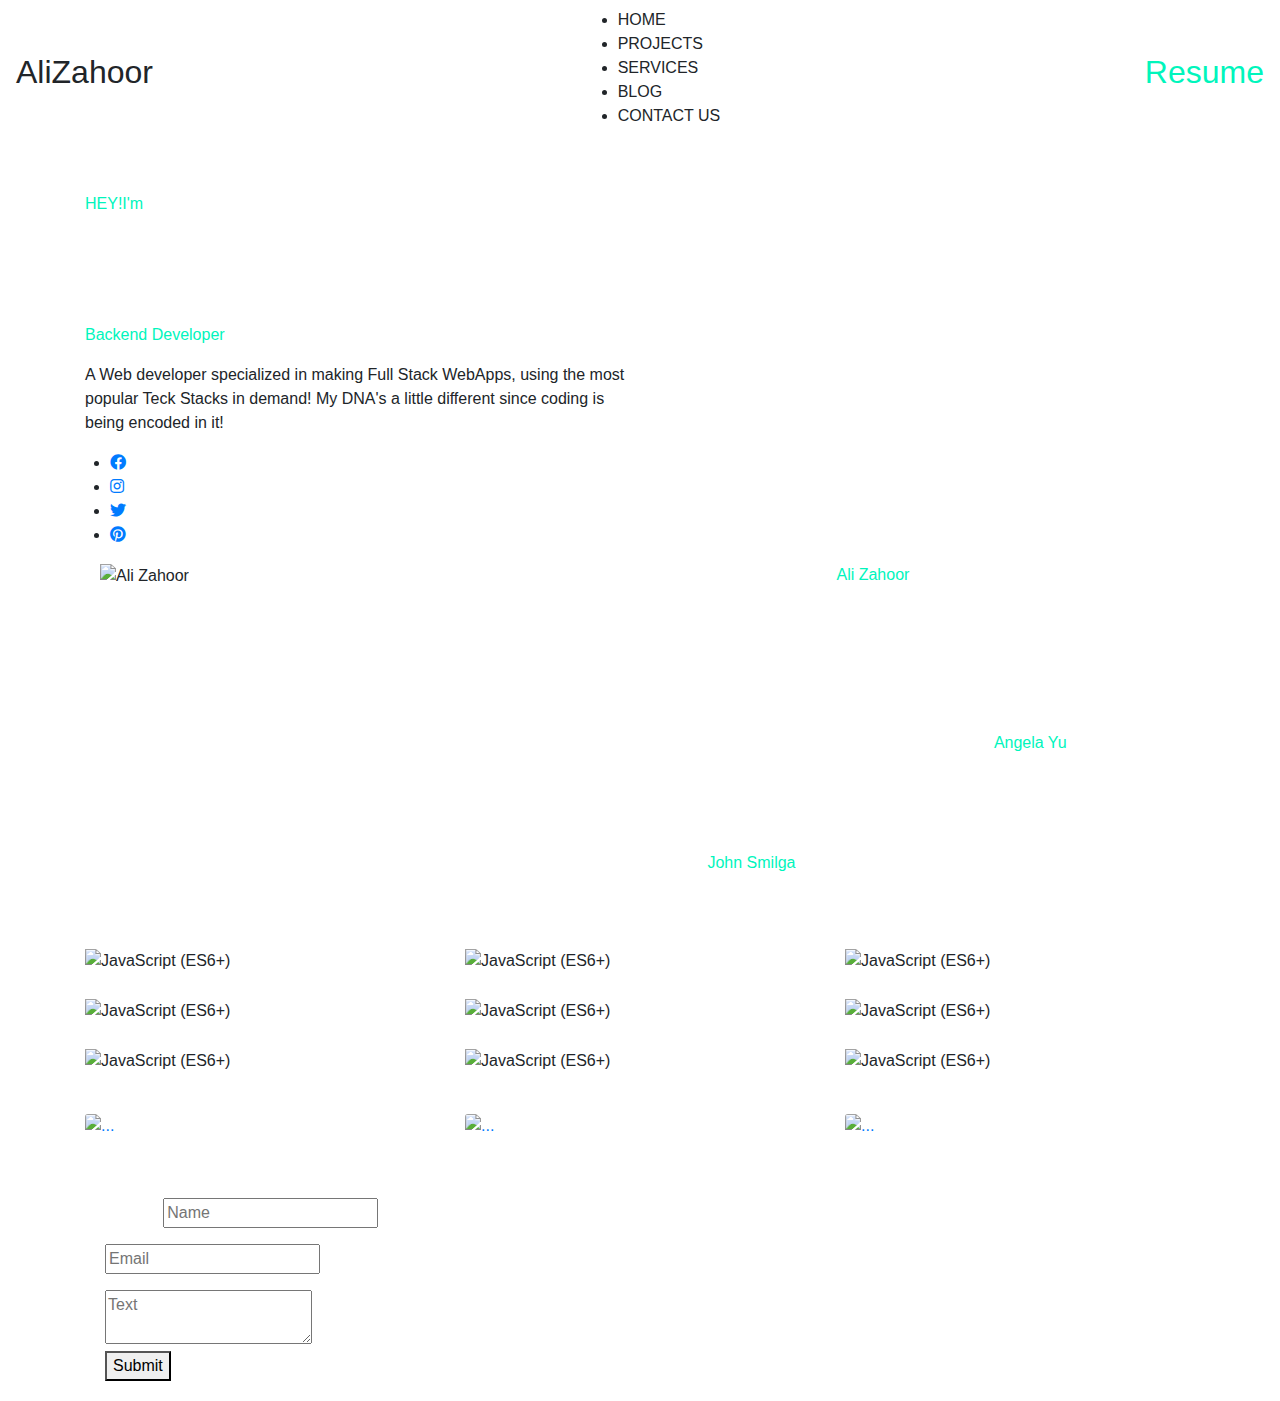
==== index.html @ f2a5343a "Add files via upload" ====
<!DOCTYPE html>
<html lang="en">
<head>
    <meta charset="UTF-8">
    <meta name="viewport" content="width=device-width, initial-scale=1.0">
    <meta http-equiv="X-UA-Compatible" content="ie=edge">
    <title>Bootstrap Template with Font Awesome</title>
    <link rel="stylesheet" href="/css/style.css">
    
    <!-- Bootstrap CSS -->
    <link href="https://stackpath.bootstrapcdn.com/bootstrap/4.5.2/css/bootstrap.min.css" rel="stylesheet">
    
    <!-- Font Awesome CSS -->
    <link href="https://cdnjs.cloudflare.com/ajax/libs/font-awesome/5.15.4/css/all.min.css" rel="stylesheet">
    
    <!-- Optional: Add custom styles here -->

</head>
<body class="body">
    <header>
        <nav class="navbar">
            <div class="logo">
                <h2>AliZahoor</h2>
            

              </div>
                      
            <ul class="menu" style="position: relative;">
              <li><a href="#"></a>HOME</li>
              <li><a href="#"></a>PROJECTS</li>
              <li><a href="#"></a> SERVICES</li>
              <li><a href="#"></a>BLOG</li>
              <li><a href="#"></a>CONTACT US</li>
            </ul>
      
                <div>
                    <h2 style="color: #00F5BC;;">Resume</h2>
                </div>
                
                     
        
              
              </nav>
    </header>
    <div class="container">
        <section class="section" style="padding-top: 40px;">
        <div class="row1" ><p style="color: #00F5BC;" >HEY!I'm</p></div>
        <div class="row1"><p  style="color: white; font-size: 50px; font-style: italic;">Ali Zahoor</p></div>
        <div class="row1"><p  style="color: #00F5BC;;">Backend Developer</p></div>
        <div class="row1" > <p>A Web developer specialized in making Full Stack WebApps, using the most <br> 
            popular Teck Stacks in demand! My DNA's a little different since coding is  <br>being encoded in it!</p></div>
        <div class="row"></div>
        <div class="row">
            <div class="center">
                <ul class="social-icons  "  >
                    <li><a href="#"><i class="fab fa-facebook"></i></a></li>
                    <li><a href="#"><i class="fab fa-instagram"></i></a></li>
                    <li><a href="#"><i class="fab fa-twitter"></i></a></li>
                    <li><a href="#"><i class="fab fa-pinterest"></i></a></li>
                  </ul>

            </div>
        </div>
    </section>
    <section>
        <div class="container-fluid">
            <div class="row">
                <div class="col-6">
                    <div class="image-container position-relative">
                      <div class="blob"></div> <!-- Animated blob behind the image -->
                      <div class="profile-image">
                        <img src="/IMAGES/ali.PNG" alt="Ali Zahoor">
                      </div>
                    </div>
                  </div>
                  
                  
                <div class="col-6 " style="color: white;">
                    <p>Peace be upon you. I am <span style="color: #00F5BC;">Ali Zahoor</span> I'm a Software Engineer! I was exposed to Technical World, when I was unable to get into Mechanical Engineering,and
                         trust me this was the best thing that has happened to me! I 
                        really like competetive Programming, the logic building and the thrill that it brings is Unparallel!<br><br>Ok! so, my web development journey started back in 2020 
                        I guess. I started taking a web development bootcamp by 
                        <span style="color: #00F5BC;">Angela Yu</span>! 
                         She's the best! The way she teaches thing is fantabulous! But things happened and i somehow lost my interest in web development and it came to a hault! Then,
                          something happened, an inner voice told me to go back, go back to this amazing 
                         thing, and then I seriously got into it, I started learning React js from
                          <span style="color: #00F5BC;">John Smilga</span>
                         , and let me tell you something, he's the best thing that has ever happened to Web Development!</p>
                </div>
            </div>
            <div class="row">
                <div class="tex" style="color: white;">Technologies I'm working on! <span> ------------------------</div></span>
            </div>
        </div>
        
    </section>
    <section>
        <div class="row">
            <div class="col-4" style="padding-top: 10px;">
                <div class="single-card">
                    <div class="skill-icon d-flex">
                        <img src="/IMAGES/js.png" >
                        <div class="skill-name  d-flex">
                            <p>JavaScript (ES6+)</p>
                        </div>
                    </div>
                </div>
            </div>
            <div class="col-4" style="padding-top: 10px;">
                <div class="single-card ">
                    <div class="skill-icon  d-flex">
                        <img src="/IMAGES/js.png" >
                        <div class="skill-name">
                            <p>JavaScript (ES6+)</p>
                        </div>
                    </div>
                </div>
            </div>
            <div class="col-4" style="padding-top: 10px;">
                <div class="single-card">
                    <div class="skill-icon  d-flex">
                        <img src="/IMAGES/js.png" >
                        <div class="skill-name">
                            <p>JavaScript (ES6+)</p>
                        </div>
                    </div>
                </div>
            </div>




                    </div>
                    <div class="row">
                        <div class="col-4"  style="padding-top: 10px;">
                            <div class="single-card">
                                <div class="skill-icon d-flex">
                                    <img src="/IMAGES/js.png" >
                                    <div class="skill-name  d-flex">
                                        <p>JavaScript (ES6+)</p>
                                    </div>
                                </div>
                            </div>
                        </div>
                        <div class="col-4"  style="padding-top: 10px;">
                            <div class="single-card">
                                <div class="skill-icon  d-flex">
                                    <img src="/IMAGES/js.png" >
                                    <div class="skill-name  ">
                                        <p>JavaScript (ES6+)</p>
                                    </div>
                                </div>
                            </div>
                        </div>
                        <div class="col-4"  style="padding-top: 10px;">
                            <div class="single-card">
                                <div class="skill-icon  d-flex">
                                    <img src="/IMAGES/js.png" >
                                    <div class="skill-name">
                                        <p>JavaScript (ES6+)</p>
                                    </div>
                                </div>
                            </div>
                        </div>
                                </div>
                                <div class="row">
                                    <div class="col-4"  style="padding-top: 10px;">
                                        <div class="single-card">
                                            <div class="skill-icon d-flex">
                                                <img src="/IMAGES/js.png" >

                                                <div class="skill-name">

                                                    <p>JavaScript (ES6+)</p>

                                            </div>
                                            </div>
                                        </div>
                                    </div>
                                    <div class="col-4"  style="padding-top: 10px;">
                                        <div class="single-card">
                                            <div class="skill-icon  d-flex">
                                                <img src="/IMAGES/js.png" >
                                                <div class="skill-name">
                                                    <p>JavaScript (ES6+)</p>
                                                </div>
                                            </div>
                                        </div>
                                    </div>
                                    <div class="col-4"  style="padding-top: 10px;">
                                        <div class="single-card">
                                            <div class="skill-icon d-flex">
                                                <img src="/IMAGES/js.png" >
                                                <div class="skill-name">
                                                    <p>JavaScript (ES6+)</p>
                                                </div>
                                            </div>
                                        </div>
                                    </div>
                                    
                                            </div>
                                            <div class="row">
                                                <div class="text" style="color: white;">Projects</div>
                                            </div>
                                            

    </section>
    <section>
        <div class="row">
            <div class="col-4">
                <div class="card1" >
                   <a href=""> <img src="/IMAGES/img1.png" class="card-img-top" alt="..." ></a>
                   
                  </div>
            </div>
            <div class="col-4">
                <div class="card1" >
                    <a href=""> <img src="/IMAGES/im2.png" class="card-img-top" alt="..." ></a>
                
                   </div>
            </div>
            <div class="col-4">
                <div class="card1">
                    <a href=""> <img src="/IMAGES/img3.jpeg" class="card-img-top" alt="..." ></a>
                     <div class="card-body text-center">
                    
                      
                     </div>
                   </div>
        </div>
    </section>
    <section >
        <div class="row1">
            <div><p style="color: white; float: left;">contact me</p></div>
            <form action="" class="form" style="padding: 20px;">
                <input type="text" class="form-group" placeholder="Name"><br>
                <input type="text" class="form-group" placeholder="Email"><br>
                <textarea name="text" id="" placeholder="Text"></textarea>
                <div class="button-container">
                    <button type="button" class=" button">Submit</button>
                </div>
                            </form>
            
        </div>

    </section>

    </div>

   
    <script src="https://code.jquery.com/jquery-3.5.1.slim.min.js"></script>
    <script src="https://cdn.jsdelivr.net/npm/@popperjs/core@2.5.2/dist/umd/popper.min.js"></script>
    <script src="https://stackpath.bootstrapcdn.com/bootstrap/4.5.2/js/bootstrap.min.js"></script>
</body>
</html>
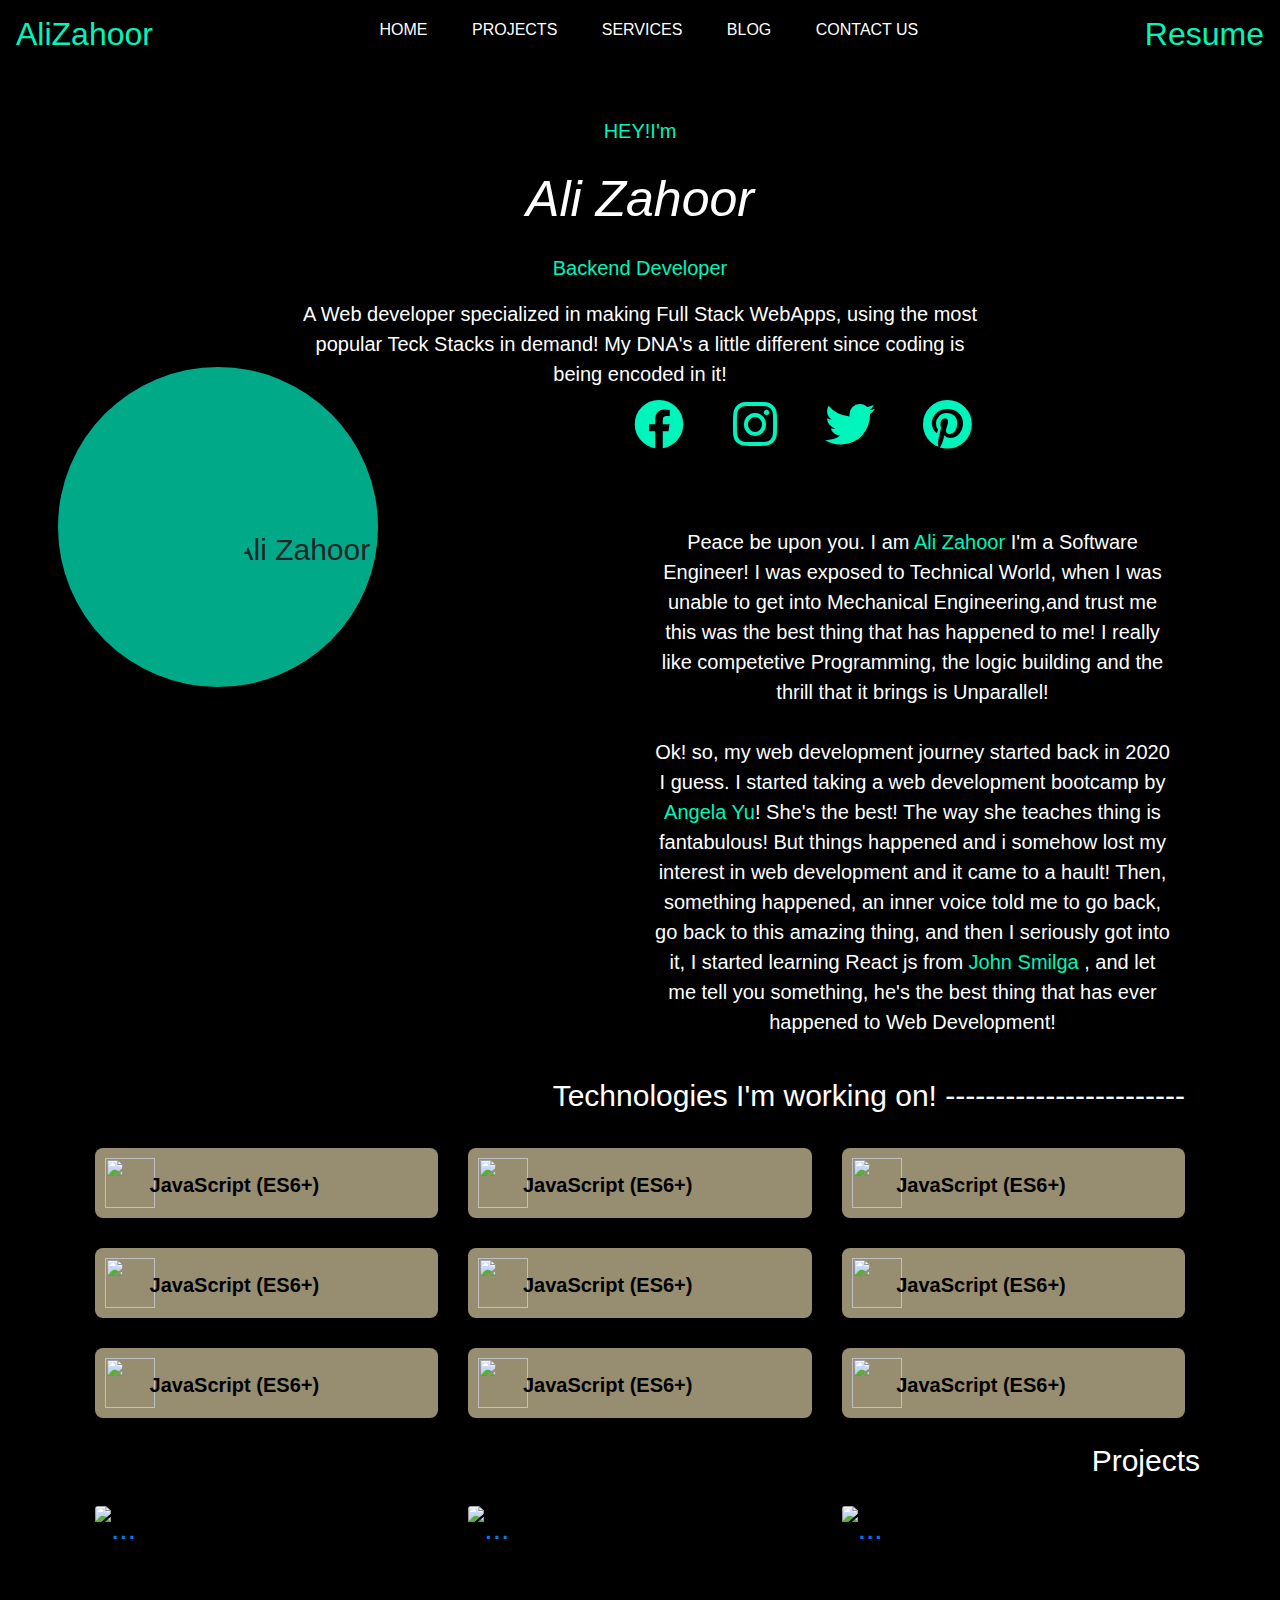
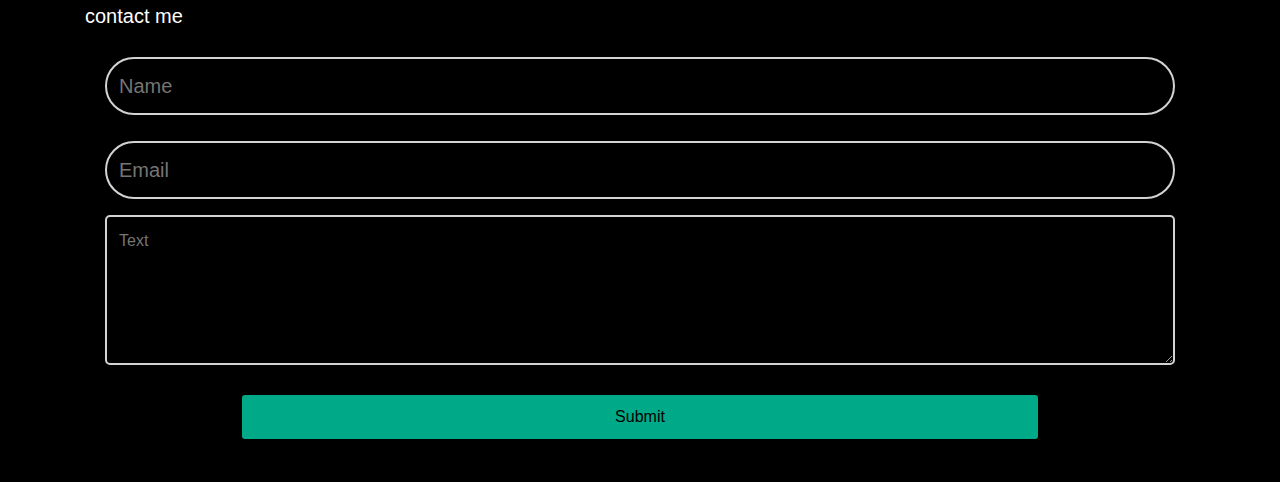
==== commit 872d1b7f: "Update index.html" ====
--- a/index.html
+++ b/index.html
@@ -5,7 +5,7 @@
     <meta name="viewport" content="width=device-width, initial-scale=1.0">
     <meta http-equiv="X-UA-Compatible" content="ie=edge">
     <title>Bootstrap Template with Font Awesome</title>
-    <link rel="stylesheet" href="/css/style.css">
+    <link rel="stylesheet" href="style.css">
     
     <!-- Bootstrap CSS -->
     <link href="https://stackpath.bootstrapcdn.com/bootstrap/4.5.2/css/bootstrap.min.css" rel="stylesheet">
--- a/style.css
+++ b/style.css
@@ -0,0 +1,276 @@
+.body{
+    background-color: black;
+}
+.navbar{
+    display: flex;
+    background-color: rgb(0, 0, 0);
+    justify-content: center;
+    color: white;
+}
+
+.menu{
+    padding: 10px;
+    
+    justify-content: space-between;
+}
+
+li{
+    list-style: none;
+    display: inline-block;
+    margin: 0 20px 0 20px;
+    list-style: none;
+}
+li>a{
+    text-decoration: none;
+    color: antiquewhite;
+
+
+}
+
+
+.logo{
+    color: #00F5BC;
+}
+ul li>a:hover{
+    color: #ffffff;
+
+}
+h3{
+    color: #f51d00;
+
+}
+
+  
+
+p{
+    text-align: center;
+    font-size: 20px;
+    
+}
+.center{
+    top: 50%;
+    bottom: 50%;
+    transform: translate(-50% ,-50%);
+    display: flex;
+    justify-content: center;
+
+
+}
+
+.social-icons a {
+    display: flex;
+    justify-content: center;
+    font-size: 24px; /* Adjust this size as needed */
+    color: #00F5BC;
+
+
+    font-size: 50px;
+
+    
+    
+  }
+  .section{
+    color: #ffffff;
+    align-items: center;
+    
+  }
+  .col-6 img {
+    display: block;
+    margin: 0 auto; /* Centers the image horizontally */
+    max-width: 100%; /* Ensures the image fits within the column */
+  }
+  .small-img {
+    width: 100%;
+    height: 30%;
+    border-radius: 50px;
+   
+    
+  }
+.image-container {
+    position: relative;
+    margin: 0 auto;
+    width: 300px; /* Adjust size as per need */
+    height: 300px;
+}
+
+/* Blob - the animated background */
+.blob {
+    position: absolute;
+    /* top: 50%;
+    left: 50%; */
+    transform: translate(-50%, -50%);
+    width: 320px; /* Slightly larger than the image */
+    height: 320px;
+    background-color: #00aa88; /* Change to desired color */
+    border-radius: 50%;
+    z-index: -1; /* Ensure the blob stays behind the image */
+    animation-name: animation;
+    animation-duration: 5s;
+    animation-iteration-count: infinite;
+        
+
+}
+
+
+/* Image wrapper */
+.profile-image {
+    width: 100%;
+    height: 100%;
+    position: relative;
+    z-index: 1; /* Image above the blob */
+}
+
+.profile-image img {
+    width: 100%;
+    height: 100%;
+    object-fit: cover;
+    border-radius: 20% 80% 70% 30% / 50% 40% 60% 50%; /* Rounded corners */
+}
+
+/* Continuous 360-degree rotation animation */
+@keyframes animation {
+    from {
+        transform: rotate(0deg);
+        border-radius: 0%; /* Start with square corners */
+    }
+    to {
+        transform: rotate(360deg);
+        border-radius: 50%; /* End with circular corners */
+    }
+}
+
+
+
+
+.tex{
+    float: left;
+    font-size: 30px;
+    font-weight: 200px;
+    
+}
+.row {
+    display: flex; /* Use flexbox for layout */
+    justify-content: flex-end; /* Align items to the right */
+    padding: 10px; /* Optional padding */
+    font-size: 30px;
+    font-weight: 200px;
+    
+}
+
+.text {
+    color: white; /* Ensure the text color is white */
+}
+
+
+
+.single-card {
+    /* display: ; */
+    position: relative; /* Position relative for absolute positioning of text */
+    width: 100%; /* Adjust the width as needed */
+    background-color: rgb(151, 142, 114);
+    padding: 10px;
+    border-radius: 8px; /* Optional for rounded corners */
+}
+
+.skill-icon {
+    display: flex;
+ 
+    position: relative; /* Position relative for the image */
+    display: inline-block; 
+    /* Ensure the image and text are inline */
+}
+
+.skill-icon img {
+    width: 50px; /* Set the size of the image */
+    height: 50px; /* Keep the aspect ratio */
+ /* Optional for a circular image */
+}
+
+.skill-name {
+    position: absolute; /* Position text over the image */
+    top: 70%; /* Center the text vertically */
+    left: 40%; /* Position text to the right of the image */
+    transform: translate(-50%, -50%); /* Center the text horizontally */
+    color: rgb(0, 0, 0); /* Adjust text color */
+    font-weight: bold; /* Optional for emphasis */
+}
+.card-img-top{
+    width: 100px;
+    height: 20vh;
+}
+
+
+
+
+.form-group {
+    background-color: #000000;
+    width: 100%; /* Full width */
+    padding: 12px; /* Larger padding */
+    font-size: 20px; /* Larger font size */
+    margin: 10px 0; /* Space between input fields */
+    border-radius: 40px; /* Rounded corners */
+    border: 2px solid #000000; /* Default thin border */
+    transition: border-color 0.3s ease, border-width 0.3s ease; /* Smooth transition */
+}
+
+.form-group {
+    
+    width: 100%; /* Make the input field full width relative to the form */
+    padding: 12px; /* Larger padding */
+    font-size: 20px; /* Larger font size */
+    margin: 10px 0; /* Space between input fields */
+    border-radius: 40px; /* Rounded corners */
+    border: 2px solid #d3d3d3; /* Default border */
+    transition: border-color 0.3s ease, border-width 0.3s ease, box-shadow 0.3s ease; /* Smooth transition */
+}
+
+.form-group:focus {
+    border-color: #d3d3d3; /* Change border color to green when focused */
+    border-width: 3px; /* Make the border thicker when focused */
+    box-shadow: 0 0 10px rgb(21, 215, 21); /* Add a green shadow around the input */
+    outline: none; /* Remove default outline */
+}
+
+textarea {
+    background-color: #000000;
+    width: 100%; /* Full width relative to the form */
+    height: 150px; /* Larger height for textarea */
+    padding: 12px; /* Padding */
+    font-size: 13px; /* Font size */
+    margin: 10px 0; /* Space */
+    border-radius: 5px; /* Rounded corners */
+    border: 2px solid #d3d3d3; /* Default border */
+    transition: border-color 0.3s ease, border-width 0.3s ease, box-shadow 0.3s ease; /* Smooth transition */
+}
+
+textarea:focus {
+    border-color: #d3d3d3; /* Change border color to green when focused */
+    border-width: 3px; /* Make the border thicker when focused */
+    box-shadow: 0 0 10px hsl(120, 100%, 49%); /* Add a green shadow around the textarea */
+    outline: none; /* Remove default outline */
+}
+
+.form {
+    width: 100%; /* Full width of the container */
+    max-width: 100%; /* Set to take full width of its parent container */
+    margin: 0 auto; /* Center the form */
+    padding: 20px; /* Add padding around the form */
+}
+.button-container {
+    display: flex;
+    justify-content: center; /* Center horizontally */
+    align-items: center; /* Center vertically */
+    height: 10vh; /* Full viewport height */
+}
+
+.button { 
+    padding: 10px 20px;
+    font-size: 16px;
+    border-radius: 5px;
+    cursor: pointer;
+    background-color: #00aa88;
+    color: rgb(0, 0, 0); /* Changed to black for contrast */
+    border: 2px solid black;
+    transition: background-color 0.3s ease;
+    width: 800px; /* Set a specific width */
+}
